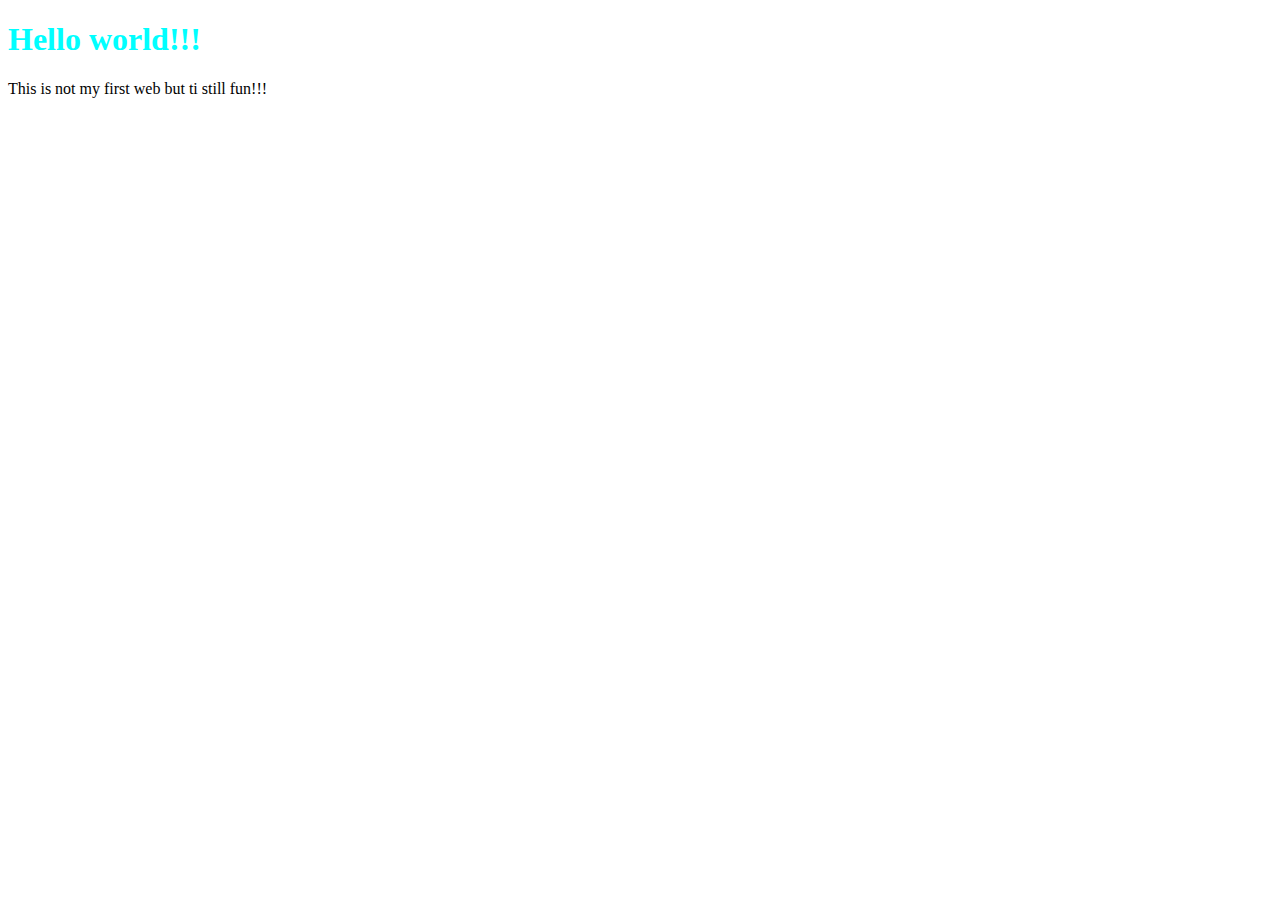
==== index.html @ 5bd7d71e "Update index.html" ====
<!DOCTYPE html>
<html lang="en">
<head>
    <meta charset="UTF-8">
    <meta http-equiv="X-UA-Compatible" content="IE=edge">
    <meta name="viewport" content="width=device-width, initial-scale=1.0">
    <title>Document</title>
</head>
<body>
    <h1 style="color: aqua;">Hello world!!!</h1>
    <p>This is not my first web but ti still fun!!!</p> 
    
</body>
</html>
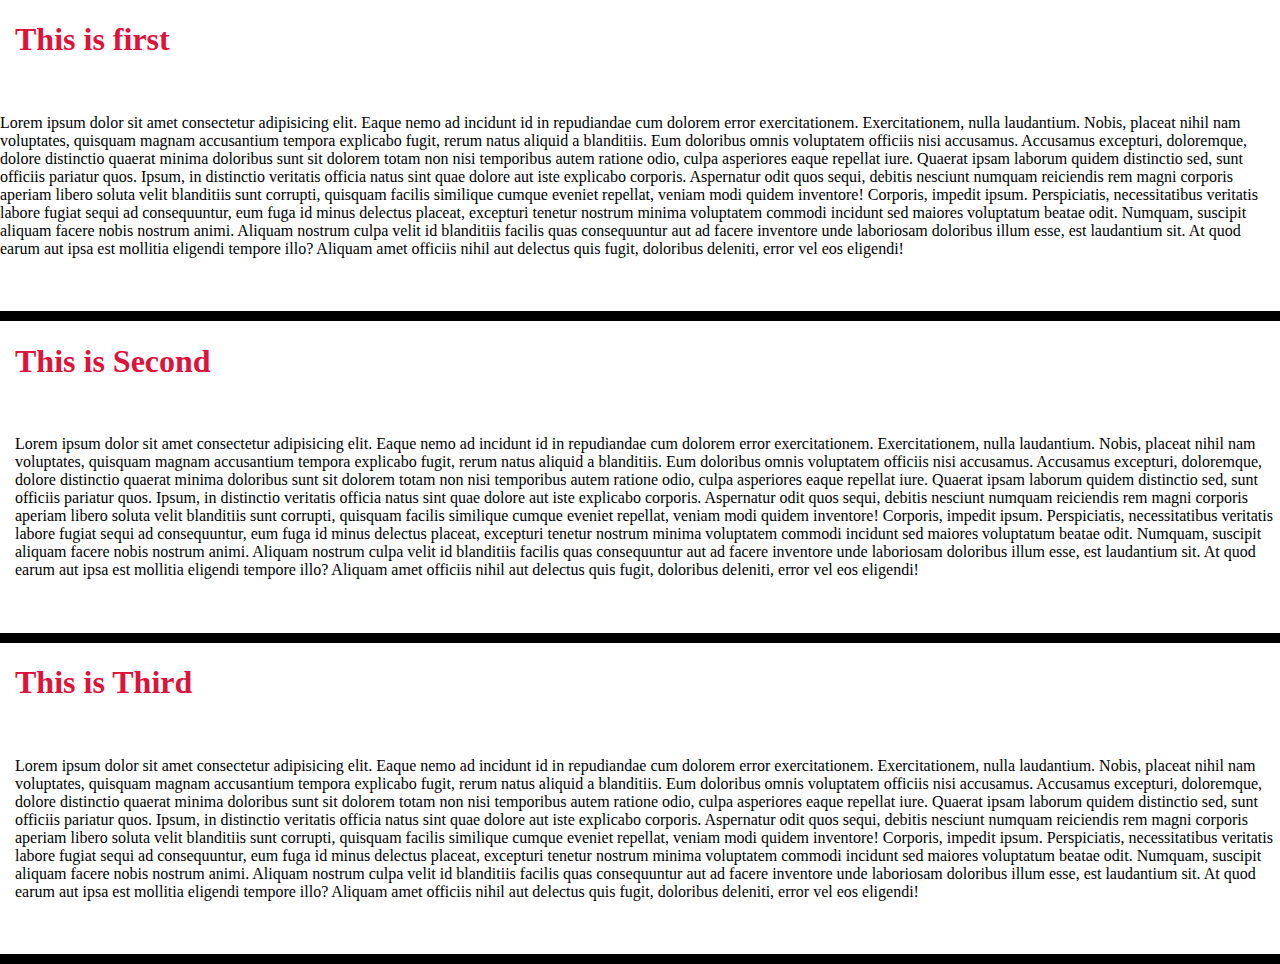
==== commit ec3c68e1: "Test Again" ====
--- a/index.html
+++ b/index.html
@@ -5,10 +5,22 @@
     <meta http-equiv="X-UA-Compatible" content="IE=edge">
     <meta name="viewport" content="width=device-width, initial-scale=1.0">
     <title>Document</title>
+
+    <link rel="stylesheet" href="style.css" type="text/css">
 </head>
 <body>
-    <h1 style="color: aqua;">Hello world!!!</h1>
-    <p>This is not my first web but ti still fun!!!</p> 
-    
+    <div class="box">
+        <h1 style="color: crimson; margin-left: 15px;">This is first</h1><br>
+        <p>Lorem ipsum dolor sit amet consectetur adipisicing elit. Eaque nemo ad incidunt id in repudiandae cum dolorem error exercitationem. Exercitationem, nulla laudantium. Nobis, placeat nihil nam voluptates, quisquam magnam accusantium tempora explicabo fugit, rerum natus aliquid a blanditiis. Eum doloribus omnis voluptatem officiis nisi accusamus. Accusamus excepturi, doloremque, dolore distinctio quaerat minima doloribus sunt sit dolorem totam non nisi temporibus autem ratione odio, culpa asperiores eaque repellat iure. Quaerat ipsam laborum quidem distinctio sed, sunt officiis pariatur quos. Ipsum, in distinctio veritatis officia natus sint quae dolore aut iste explicabo corporis. Aspernatur odit quos sequi, debitis nesciunt numquam reiciendis rem magni corporis aperiam libero soluta velit blanditiis sunt corrupti, quisquam facilis similique cumque eveniet repellat, veniam modi quidem inventore! Corporis, impedit ipsum. Perspiciatis, necessitatibus veritatis labore fugiat sequi ad consequuntur, eum fuga id minus delectus placeat, excepturi tenetur nostrum minima voluptatem commodi incidunt sed maiores voluptatum beatae odit. Numquam, suscipit aliquam facere nobis nostrum animi. Aliquam nostrum culpa velit id blanditiis facilis quas consequuntur aut ad facere inventore unde laboriosam doloribus illum esse, est laudantium sit. At quod earum aut ipsa est mollitia eligendi tempore illo? Aliquam amet officiis nihil aut delectus quis fugit, doloribus deleniti, error vel eos eligendi!</p>
+    </div>
+    <div class="box">
+        <h1 style="color: crimson; margin-left: 15px;">This is Second</h1><br>
+        <p style="margin-left: 15px;">Lorem ipsum dolor sit amet consectetur adipisicing elit. Eaque nemo ad incidunt id in repudiandae cum dolorem error exercitationem. Exercitationem, nulla laudantium. Nobis, placeat nihil nam voluptates, quisquam magnam accusantium tempora explicabo fugit, rerum natus aliquid a blanditiis. Eum doloribus omnis voluptatem officiis nisi accusamus. Accusamus excepturi, doloremque, dolore distinctio quaerat minima doloribus sunt sit dolorem totam non nisi temporibus autem ratione odio, culpa asperiores eaque repellat iure. Quaerat ipsam laborum quidem distinctio sed, sunt officiis pariatur quos. Ipsum, in distinctio veritatis officia natus sint quae dolore aut iste explicabo corporis. Aspernatur odit quos sequi, debitis nesciunt numquam reiciendis rem magni corporis aperiam libero soluta velit blanditiis sunt corrupti, quisquam facilis similique cumque eveniet repellat, veniam modi quidem inventore! Corporis, impedit ipsum. Perspiciatis, necessitatibus veritatis labore fugiat sequi ad consequuntur, eum fuga id minus delectus placeat, excepturi tenetur nostrum minima voluptatem commodi incidunt sed maiores voluptatum beatae odit. Numquam, suscipit aliquam facere nobis nostrum animi. Aliquam nostrum culpa velit id blanditiis facilis quas consequuntur aut ad facere inventore unde laboriosam doloribus illum esse, est laudantium sit. At quod earum aut ipsa est mollitia eligendi tempore illo? Aliquam amet officiis nihil aut delectus quis fugit, doloribus deleniti, error vel eos eligendi!</p>
+    </div>
+    <div class="box">
+        <h1 style="color: crimson; margin-left: 15px;">This is Third</h1><br>
+        <p style="margin-left: 15px;">Lorem ipsum dolor sit amet consectetur adipisicing elit. Eaque nemo ad incidunt id in repudiandae cum dolorem error exercitationem. Exercitationem, nulla laudantium. Nobis, placeat nihil nam voluptates, quisquam magnam accusantium tempora explicabo fugit, rerum natus aliquid a blanditiis. Eum doloribus omnis voluptatem officiis nisi accusamus. Accusamus excepturi, doloremque, dolore distinctio quaerat minima doloribus sunt sit dolorem totam non nisi temporibus autem ratione odio, culpa asperiores eaque repellat iure. Quaerat ipsam laborum quidem distinctio sed, sunt officiis pariatur quos. Ipsum, in distinctio veritatis officia natus sint quae dolore aut iste explicabo corporis. Aspernatur odit quos sequi, debitis nesciunt numquam reiciendis rem magni corporis aperiam libero soluta velit blanditiis sunt corrupti, quisquam facilis similique cumque eveniet repellat, veniam modi quidem inventore! Corporis, impedit ipsum. Perspiciatis, necessitatibus veritatis labore fugiat sequi ad consequuntur, eum fuga id minus delectus placeat, excepturi tenetur nostrum minima voluptatem commodi incidunt sed maiores voluptatum beatae odit. Numquam, suscipit aliquam facere nobis nostrum animi. Aliquam nostrum culpa velit id blanditiis facilis quas consequuntur aut ad facere inventore unde laboriosam doloribus illum esse, est laudantium sit. At quod earum aut ipsa est mollitia eligendi tempore illo? Aliquam amet officiis nihil aut delectus quis fugit, doloribus deleniti, error vel eos eligendi!</p>
+
+    </div>
 </body>
 </html>--- a/style.css
+++ b/style.css
@@ -0,0 +1,11 @@
+body{
+    margin: 0;
+}
+.box{
+    margin: 0px 0px 0px 0px;
+    padding: 0px;
+    width: 100%;
+    height: 290px;
+    background-color: white;
+    border-bottom: solid black 10px;
+}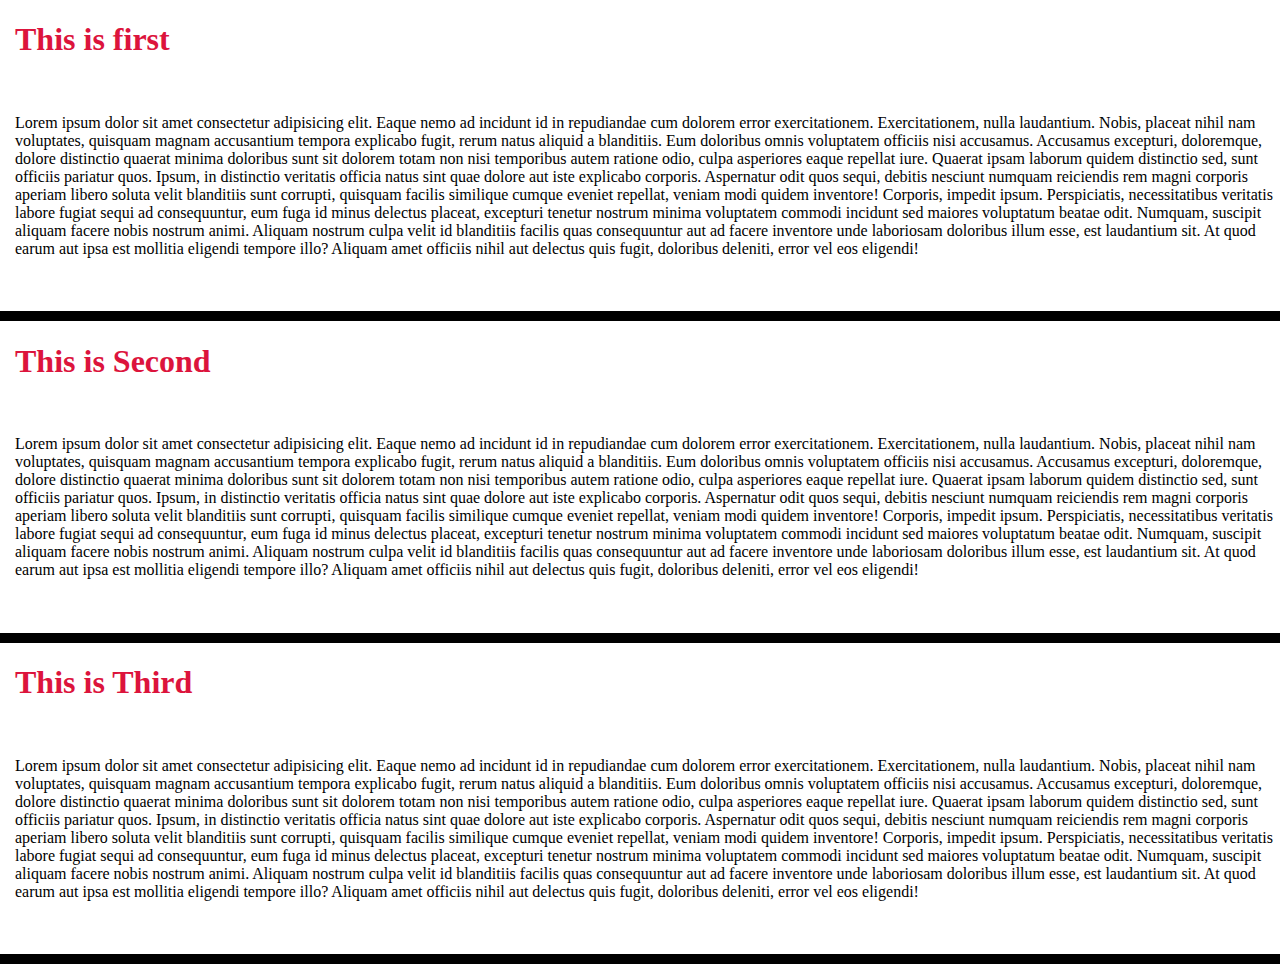
==== commit 66f22d99: "Update index.html" ====
--- a/index.html
+++ b/index.html
@@ -11,7 +11,7 @@
 <body>
     <div class="box">
         <h1 style="color: crimson; margin-left: 15px;">This is first</h1><br>
-        <p>Lorem ipsum dolor sit amet consectetur adipisicing elit. Eaque nemo ad incidunt id in repudiandae cum dolorem error exercitationem. Exercitationem, nulla laudantium. Nobis, placeat nihil nam voluptates, quisquam magnam accusantium tempora explicabo fugit, rerum natus aliquid a blanditiis. Eum doloribus omnis voluptatem officiis nisi accusamus. Accusamus excepturi, doloremque, dolore distinctio quaerat minima doloribus sunt sit dolorem totam non nisi temporibus autem ratione odio, culpa asperiores eaque repellat iure. Quaerat ipsam laborum quidem distinctio sed, sunt officiis pariatur quos. Ipsum, in distinctio veritatis officia natus sint quae dolore aut iste explicabo corporis. Aspernatur odit quos sequi, debitis nesciunt numquam reiciendis rem magni corporis aperiam libero soluta velit blanditiis sunt corrupti, quisquam facilis similique cumque eveniet repellat, veniam modi quidem inventore! Corporis, impedit ipsum. Perspiciatis, necessitatibus veritatis labore fugiat sequi ad consequuntur, eum fuga id minus delectus placeat, excepturi tenetur nostrum minima voluptatem commodi incidunt sed maiores voluptatum beatae odit. Numquam, suscipit aliquam facere nobis nostrum animi. Aliquam nostrum culpa velit id blanditiis facilis quas consequuntur aut ad facere inventore unde laboriosam doloribus illum esse, est laudantium sit. At quod earum aut ipsa est mollitia eligendi tempore illo? Aliquam amet officiis nihil aut delectus quis fugit, doloribus deleniti, error vel eos eligendi!</p>
+        <p style="margin-left: 15px;">Lorem ipsum dolor sit amet consectetur adipisicing elit. Eaque nemo ad incidunt id in repudiandae cum dolorem error exercitationem. Exercitationem, nulla laudantium. Nobis, placeat nihil nam voluptates, quisquam magnam accusantium tempora explicabo fugit, rerum natus aliquid a blanditiis. Eum doloribus omnis voluptatem officiis nisi accusamus. Accusamus excepturi, doloremque, dolore distinctio quaerat minima doloribus sunt sit dolorem totam non nisi temporibus autem ratione odio, culpa asperiores eaque repellat iure. Quaerat ipsam laborum quidem distinctio sed, sunt officiis pariatur quos. Ipsum, in distinctio veritatis officia natus sint quae dolore aut iste explicabo corporis. Aspernatur odit quos sequi, debitis nesciunt numquam reiciendis rem magni corporis aperiam libero soluta velit blanditiis sunt corrupti, quisquam facilis similique cumque eveniet repellat, veniam modi quidem inventore! Corporis, impedit ipsum. Perspiciatis, necessitatibus veritatis labore fugiat sequi ad consequuntur, eum fuga id minus delectus placeat, excepturi tenetur nostrum minima voluptatem commodi incidunt sed maiores voluptatum beatae odit. Numquam, suscipit aliquam facere nobis nostrum animi. Aliquam nostrum culpa velit id blanditiis facilis quas consequuntur aut ad facere inventore unde laboriosam doloribus illum esse, est laudantium sit. At quod earum aut ipsa est mollitia eligendi tempore illo? Aliquam amet officiis nihil aut delectus quis fugit, doloribus deleniti, error vel eos eligendi!</p>
     </div>
     <div class="box">
         <h1 style="color: crimson; margin-left: 15px;">This is Second</h1><br>
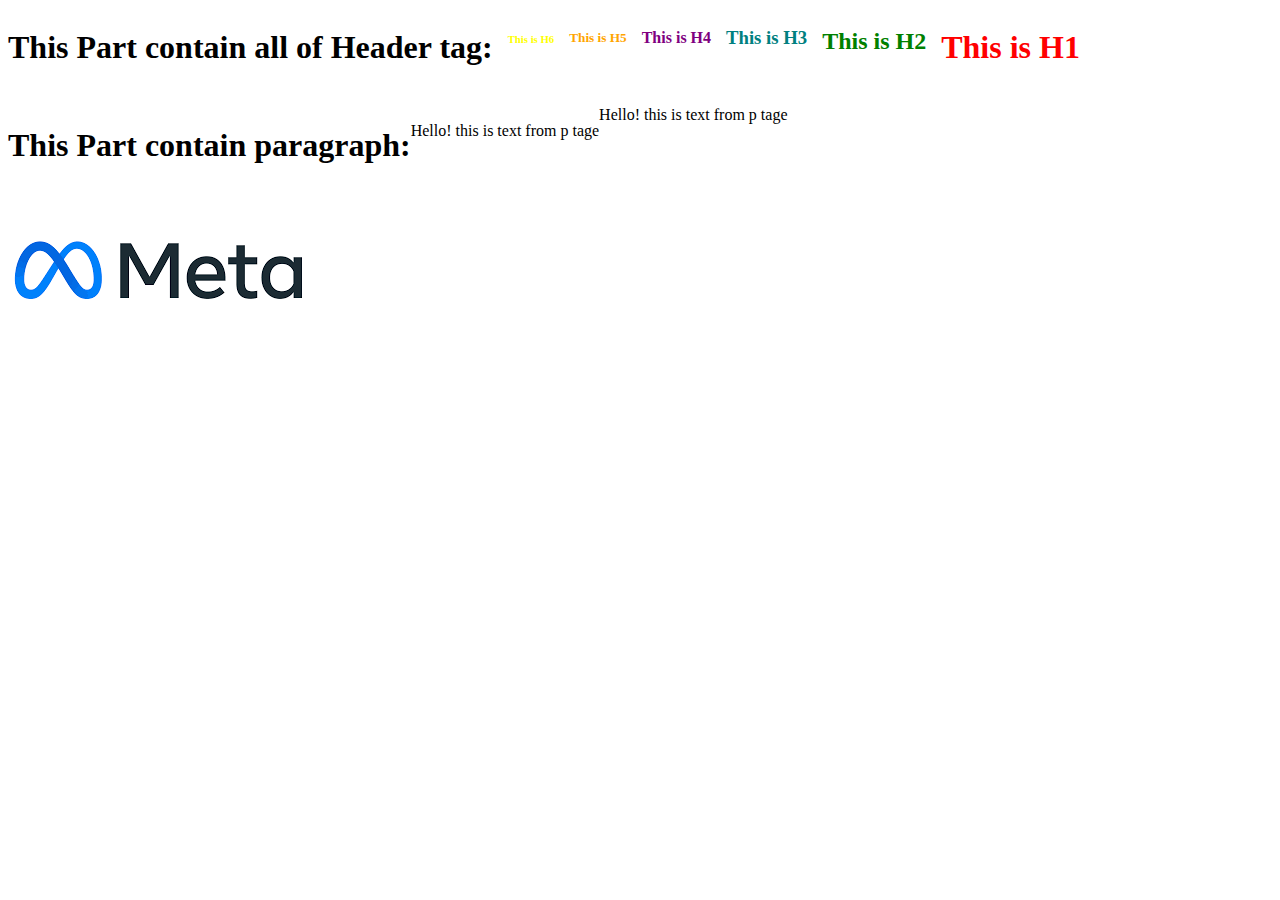
==== commit 6c01026f: "Finally" ====
--- a/index.html
+++ b/index.html
@@ -9,18 +9,22 @@
     <link rel="stylesheet" href="style.css" type="text/css">
 </head>
 <body>
-    <div class="box">
-        <h1 style="color: crimson; margin-left: 15px;">This is first</h1><br>
-        <p style="margin-left: 15px;">Lorem ipsum dolor sit amet consectetur adipisicing elit. Eaque nemo ad incidunt id in repudiandae cum dolorem error exercitationem. Exercitationem, nulla laudantium. Nobis, placeat nihil nam voluptates, quisquam magnam accusantium tempora explicabo fugit, rerum natus aliquid a blanditiis. Eum doloribus omnis voluptatem officiis nisi accusamus. Accusamus excepturi, doloremque, dolore distinctio quaerat minima doloribus sunt sit dolorem totam non nisi temporibus autem ratione odio, culpa asperiores eaque repellat iure. Quaerat ipsam laborum quidem distinctio sed, sunt officiis pariatur quos. Ipsum, in distinctio veritatis officia natus sint quae dolore aut iste explicabo corporis. Aspernatur odit quos sequi, debitis nesciunt numquam reiciendis rem magni corporis aperiam libero soluta velit blanditiis sunt corrupti, quisquam facilis similique cumque eveniet repellat, veniam modi quidem inventore! Corporis, impedit ipsum. Perspiciatis, necessitatibus veritatis labore fugiat sequi ad consequuntur, eum fuga id minus delectus placeat, excepturi tenetur nostrum minima voluptatem commodi incidunt sed maiores voluptatum beatae odit. Numquam, suscipit aliquam facere nobis nostrum animi. Aliquam nostrum culpa velit id blanditiis facilis quas consequuntur aut ad facere inventore unde laboriosam doloribus illum esse, est laudantium sit. At quod earum aut ipsa est mollitia eligendi tempore illo? Aliquam amet officiis nihil aut delectus quis fugit, doloribus deleniti, error vel eos eligendi!</p>
-    </div>
-    <div class="box">
-        <h1 style="color: crimson; margin-left: 15px;">This is Second</h1><br>
-        <p style="margin-left: 15px;">Lorem ipsum dolor sit amet consectetur adipisicing elit. Eaque nemo ad incidunt id in repudiandae cum dolorem error exercitationem. Exercitationem, nulla laudantium. Nobis, placeat nihil nam voluptates, quisquam magnam accusantium tempora explicabo fugit, rerum natus aliquid a blanditiis. Eum doloribus omnis voluptatem officiis nisi accusamus. Accusamus excepturi, doloremque, dolore distinctio quaerat minima doloribus sunt sit dolorem totam non nisi temporibus autem ratione odio, culpa asperiores eaque repellat iure. Quaerat ipsam laborum quidem distinctio sed, sunt officiis pariatur quos. Ipsum, in distinctio veritatis officia natus sint quae dolore aut iste explicabo corporis. Aspernatur odit quos sequi, debitis nesciunt numquam reiciendis rem magni corporis aperiam libero soluta velit blanditiis sunt corrupti, quisquam facilis similique cumque eveniet repellat, veniam modi quidem inventore! Corporis, impedit ipsum. Perspiciatis, necessitatibus veritatis labore fugiat sequi ad consequuntur, eum fuga id minus delectus placeat, excepturi tenetur nostrum minima voluptatem commodi incidunt sed maiores voluptatum beatae odit. Numquam, suscipit aliquam facere nobis nostrum animi. Aliquam nostrum culpa velit id blanditiis facilis quas consequuntur aut ad facere inventore unde laboriosam doloribus illum esse, est laudantium sit. At quod earum aut ipsa est mollitia eligendi tempore illo? Aliquam amet officiis nihil aut delectus quis fugit, doloribus deleniti, error vel eos eligendi!</p>
-    </div>
-    <div class="box">
-        <h1 style="color: crimson; margin-left: 15px;">This is Third</h1><br>
-        <p style="margin-left: 15px;">Lorem ipsum dolor sit amet consectetur adipisicing elit. Eaque nemo ad incidunt id in repudiandae cum dolorem error exercitationem. Exercitationem, nulla laudantium. Nobis, placeat nihil nam voluptates, quisquam magnam accusantium tempora explicabo fugit, rerum natus aliquid a blanditiis. Eum doloribus omnis voluptatem officiis nisi accusamus. Accusamus excepturi, doloremque, dolore distinctio quaerat minima doloribus sunt sit dolorem totam non nisi temporibus autem ratione odio, culpa asperiores eaque repellat iure. Quaerat ipsam laborum quidem distinctio sed, sunt officiis pariatur quos. Ipsum, in distinctio veritatis officia natus sint quae dolore aut iste explicabo corporis. Aspernatur odit quos sequi, debitis nesciunt numquam reiciendis rem magni corporis aperiam libero soluta velit blanditiis sunt corrupti, quisquam facilis similique cumque eveniet repellat, veniam modi quidem inventore! Corporis, impedit ipsum. Perspiciatis, necessitatibus veritatis labore fugiat sequi ad consequuntur, eum fuga id minus delectus placeat, excepturi tenetur nostrum minima voluptatem commodi incidunt sed maiores voluptatum beatae odit. Numquam, suscipit aliquam facere nobis nostrum animi. Aliquam nostrum culpa velit id blanditiis facilis quas consequuntur aut ad facere inventore unde laboriosam doloribus illum esse, est laudantium sit. At quod earum aut ipsa est mollitia eligendi tempore illo? Aliquam amet officiis nihil aut delectus quis fugit, doloribus deleniti, error vel eos eligendi!</p>
-
-    </div>
-</body>
+    <div style="display: flex;">
+        <h1 style="color: black; text-align: center ;">This Part contain all of Header tag:</h1>
+        <h6 style="color: yellow; margin-left: 15px;">This is H6</h6>
+        <h5 style="color: orange; margin-left: 15px;">This is H5</h5>
+        <h4 style="color: purple; margin-left: 15px;">This is H4</h4>
+        <h3 style="color: teal; margin-left: 15px;">This is H3</h3>
+        <h2 style="color: green; margin-left: 15px;">This is H2</h2>
+        <h1 style="color: red; margin-left: 15px ;">This is H1</h1>
+   </div>
+   <br>
+   <div style="display: flex;">
+        <h1 style="color: black; text-align: center ;">This Part contain paragraph:</h1>
+        <p>Hello! this is text from p tage</p>
+        <label>Hello! this is text from p tage</label>
+   </div>
+   <img src="img/metaLogo.png" alt="This is logo!!!" title="Hannae">
+   
+</body
 </html>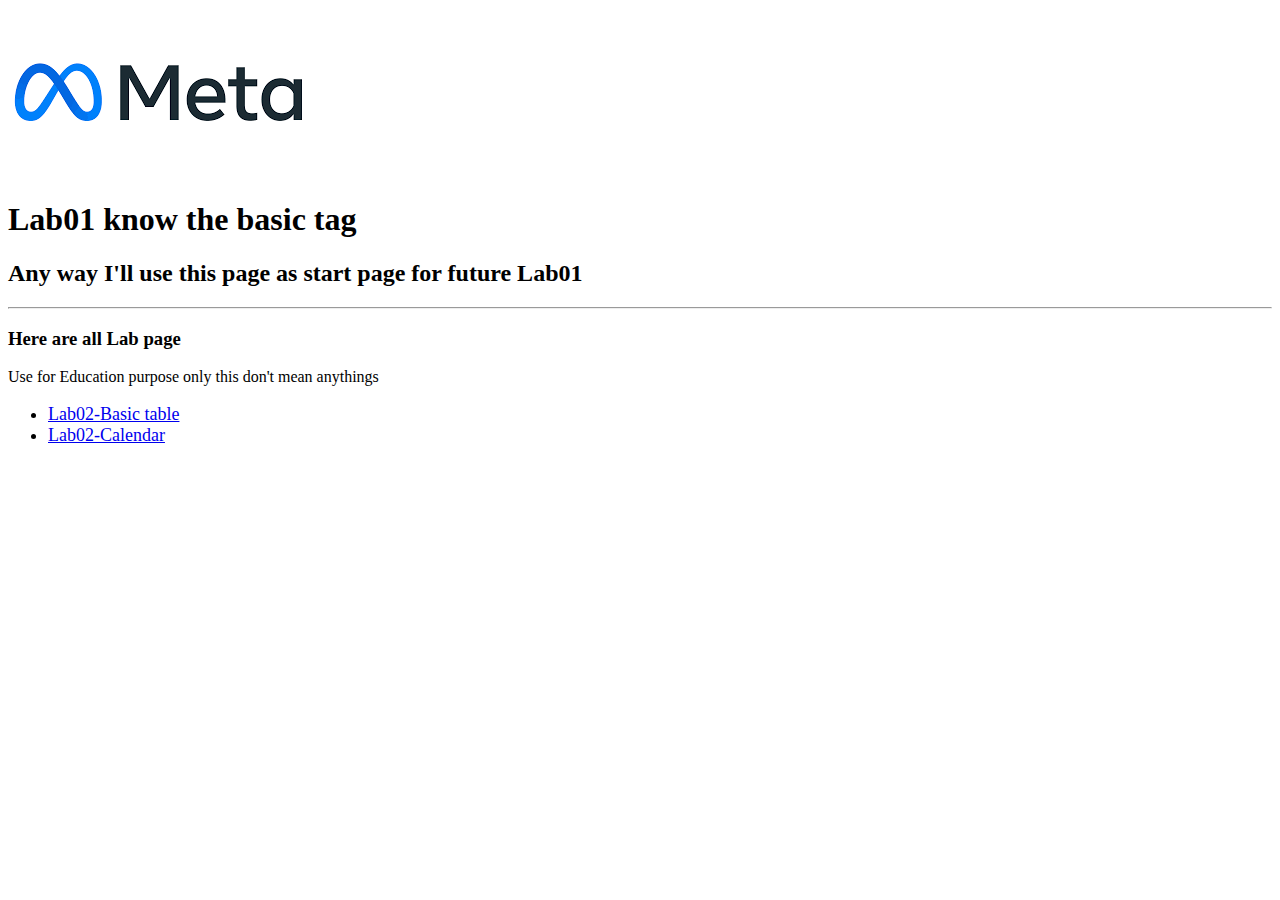
==== commit e57838e2: "Lab02 - Basic Table" ====
--- a/index.html
+++ b/index.html
@@ -4,27 +4,23 @@
     <meta charset="UTF-8">
     <meta http-equiv="X-UA-Compatible" content="IE=edge">
     <meta name="viewport" content="width=device-width, initial-scale=1.0">
-    <title>Document</title>
+    <title>Lab01 - The basic</title>
 
     <link rel="stylesheet" href="style.css" type="text/css">
 </head>
-<body>
-    <div style="display: flex;">
-        <h1 style="color: black; text-align: center ;">This Part contain all of Header tag:</h1>
-        <h6 style="color: yellow; margin-left: 15px;">This is H6</h6>
-        <h5 style="color: orange; margin-left: 15px;">This is H5</h5>
-        <h4 style="color: purple; margin-left: 15px;">This is H4</h4>
-        <h3 style="color: teal; margin-left: 15px;">This is H3</h3>
-        <h2 style="color: green; margin-left: 15px;">This is H2</h2>
-        <h1 style="color: red; margin-left: 15px ;">This is H1</h1>
-   </div>
-   <br>
-   <div style="display: flex;">
-        <h1 style="color: black; text-align: center ;">This Part contain paragraph:</h1>
-        <p>Hello! this is text from p tage</p>
-        <label>Hello! this is text from p tage</label>
-   </div>
-   <img src="img/metaLogo.png" alt="This is logo!!!" title="Hannae">
-   
-</body
+ <body>
+    <img src="img/metaLogo.png">
+    <h1>Lab01 know the basic tag</h1>
+    <h2>Any way I'll use this page as start page for future Lab01</h2>
+    <hr>
+    <h3>Here are all Lab page</h3>
+    <p>Use for Education purpose only this don't mean anythings</p>
+    <ul style="font-size: 18px;">
+        <li><a href="table.html">Lab02-Basic table</a></li>
+        <li><a href="calendar.html">Lab02-Calendar</a></li>
+    </ul>
+
+     
+     
+ </body
 </html>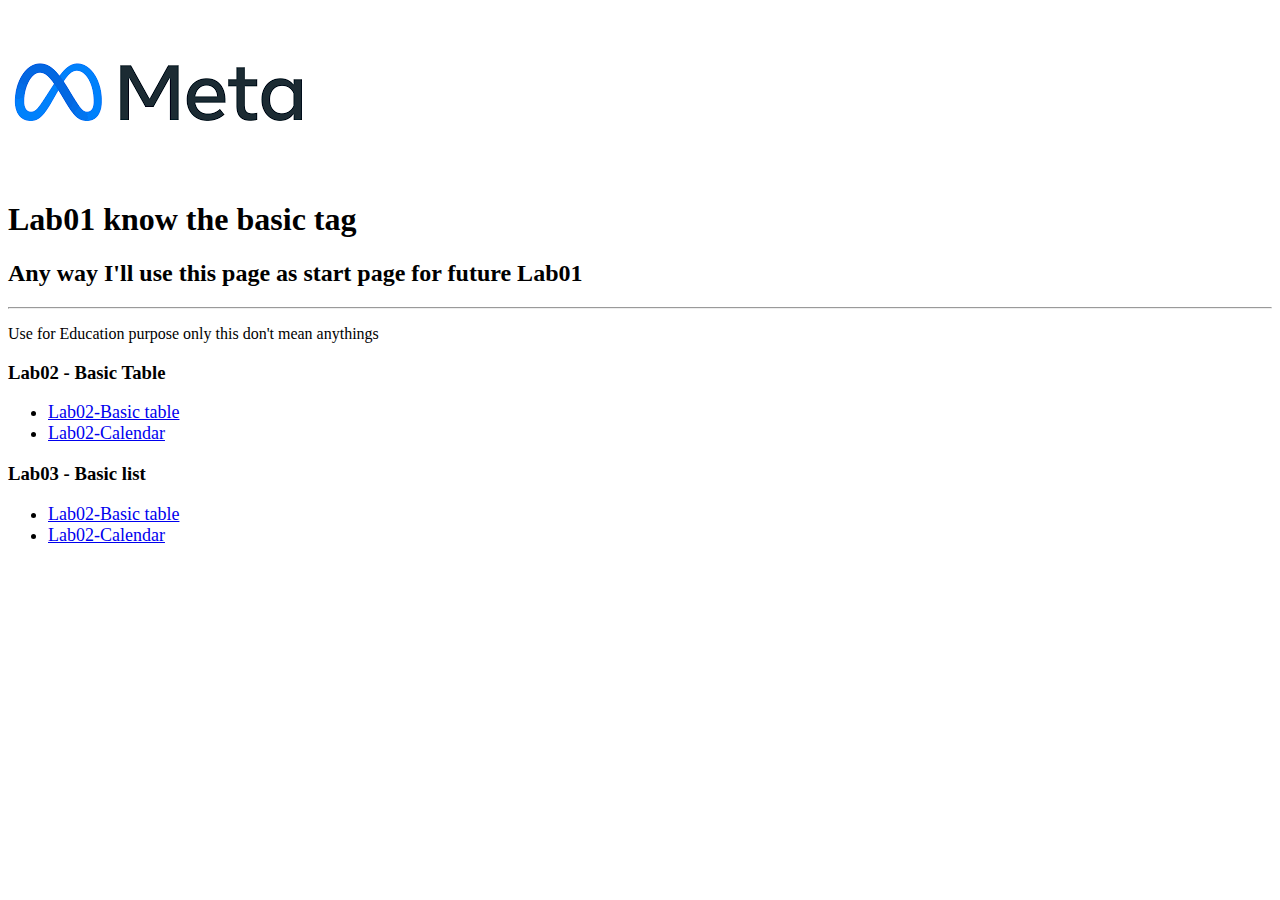
==== commit 2682d85a: "Update index.html" ====
--- a/index.html
+++ b/index.html
@@ -13,8 +13,14 @@
     <h1>Lab01 know the basic tag</h1>
     <h2>Any way I'll use this page as start page for future Lab01</h2>
     <hr>
-    <h3>Here are all Lab page</h3>
     <p>Use for Education purpose only this don't mean anythings</p>
+    
+    <h3>Lab02 - Basic Table</h3>
+    <ul style="font-size: 18px;">
+        <li><a href="table.html">Lab02-Basic table</a></li>
+        <li><a href="calendar.html">Lab02-Calendar</a></li>
+    </ul>
+    <h3>Lab03 - Basic list</h3>
     <ul style="font-size: 18px;">
         <li><a href="table.html">Lab02-Basic table</a></li>
         <li><a href="calendar.html">Lab02-Calendar</a></li>
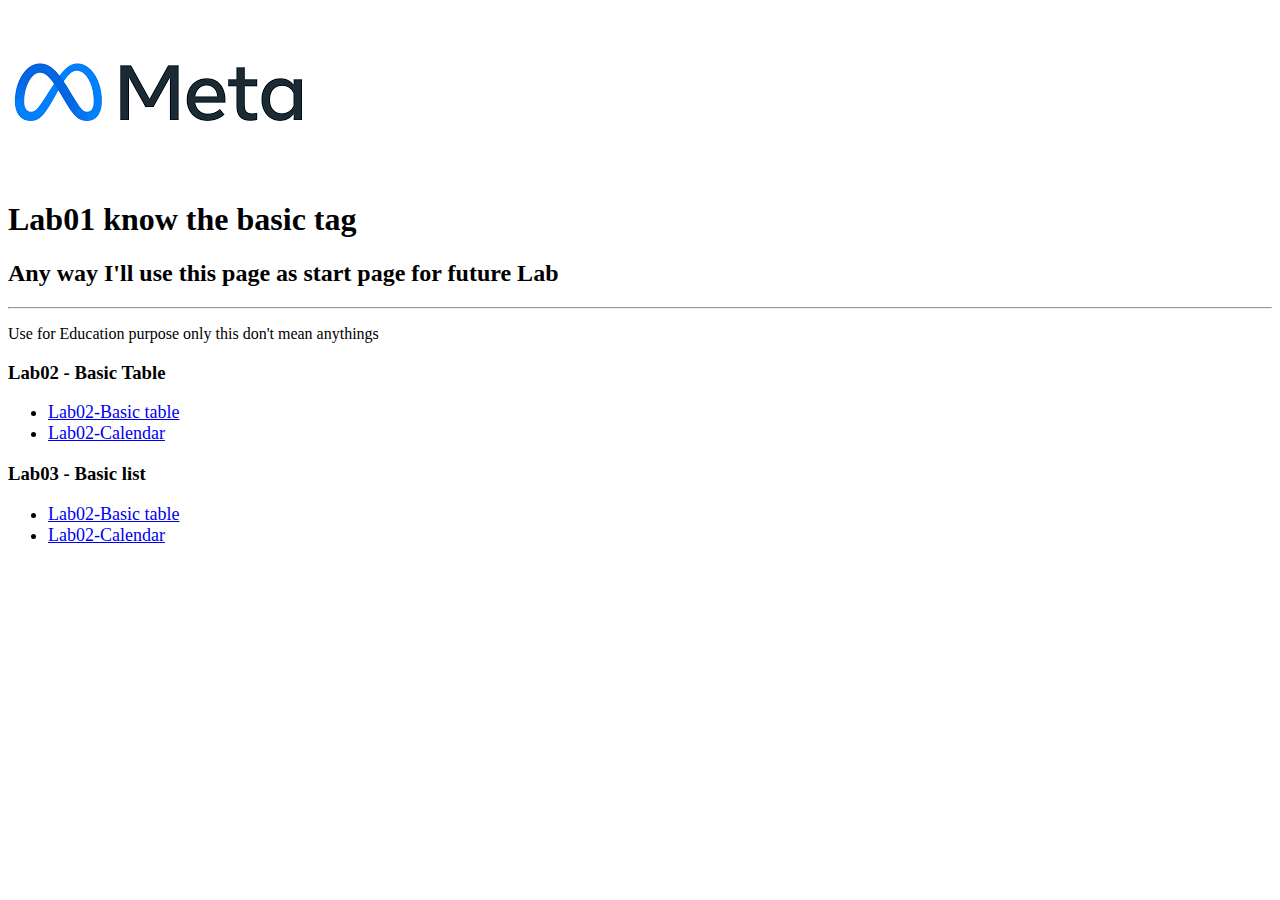
==== commit a5e464e8: "Update index.html" ====
--- a/index.html
+++ b/index.html
@@ -11,7 +11,7 @@
  <body>
     <img src="img/metaLogo.png">
     <h1>Lab01 know the basic tag</h1>
-    <h2>Any way I'll use this page as start page for future Lab01</h2>
+    <h2>Any way I'll use this page as start page for future Lab</h2>
     <hr>
     <p>Use for Education purpose only this don't mean anythings</p>
     
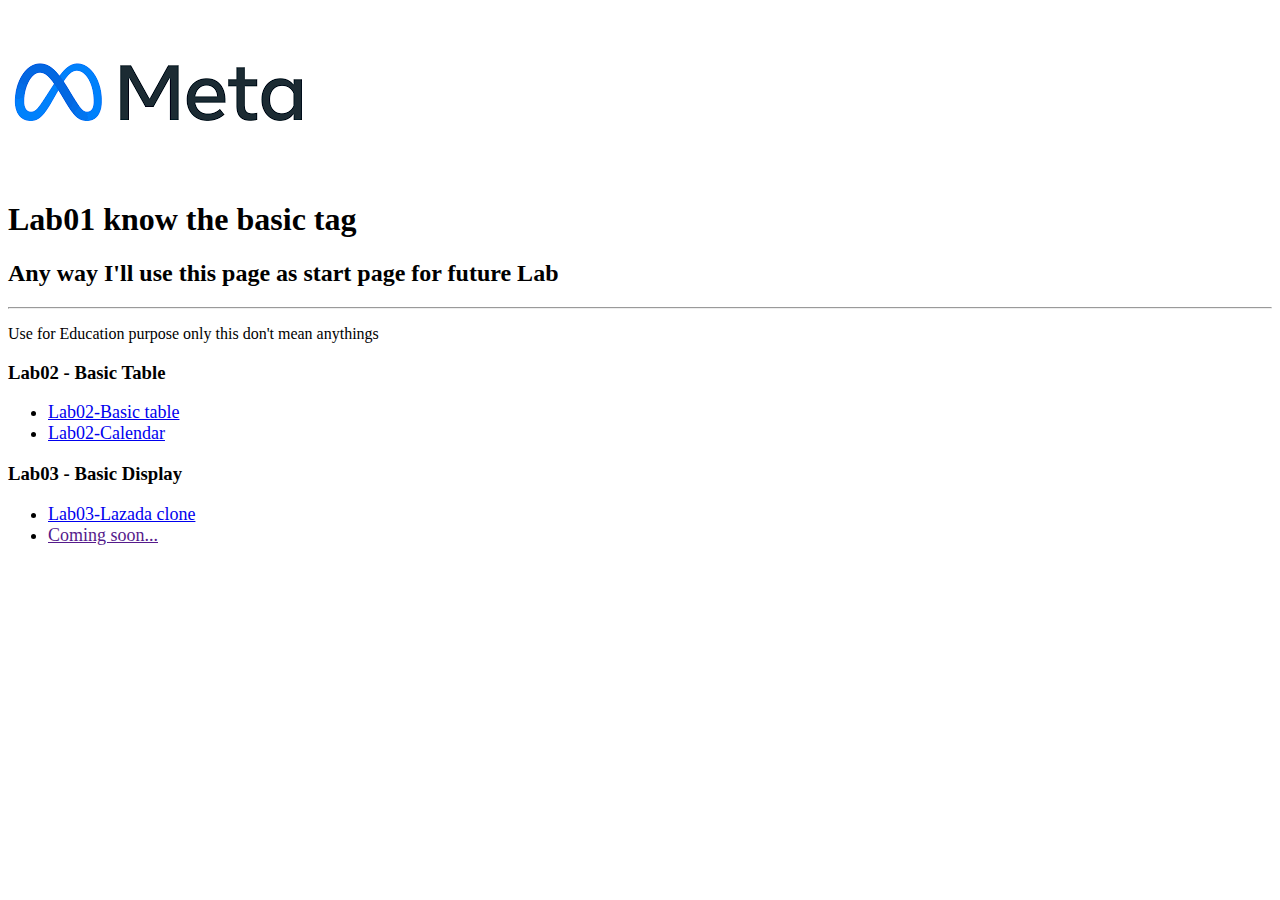
==== commit acf3b56a: "Lab03-Basic display / layout" ====
--- a/index.html
+++ b/index.html
@@ -9,6 +9,7 @@
     <link rel="stylesheet" href="style.css" type="text/css">
 </head>
  <body>
+    
     <img src="img/metaLogo.png">
     <h1>Lab01 know the basic tag</h1>
     <h2>Any way I'll use this page as start page for future Lab</h2>
@@ -20,13 +21,12 @@
         <li><a href="table.html">Lab02-Basic table</a></li>
         <li><a href="calendar.html">Lab02-Calendar</a></li>
     </ul>
-    <h3>Lab03 - Basic list</h3>
+    <h3>Lab03 - Basic Display</h3>
     <ul style="font-size: 18px;">
-        <li><a href="table.html">Lab02-Basic table</a></li>
-        <li><a href="calendar.html">Lab02-Calendar</a></li>
+        <li><a href="lazada.html">Lab03-Lazada clone</a></li>
+        <li><a href="">Coming soon...</a></li>
     </ul>
 
      
-     
  </body
 </html>